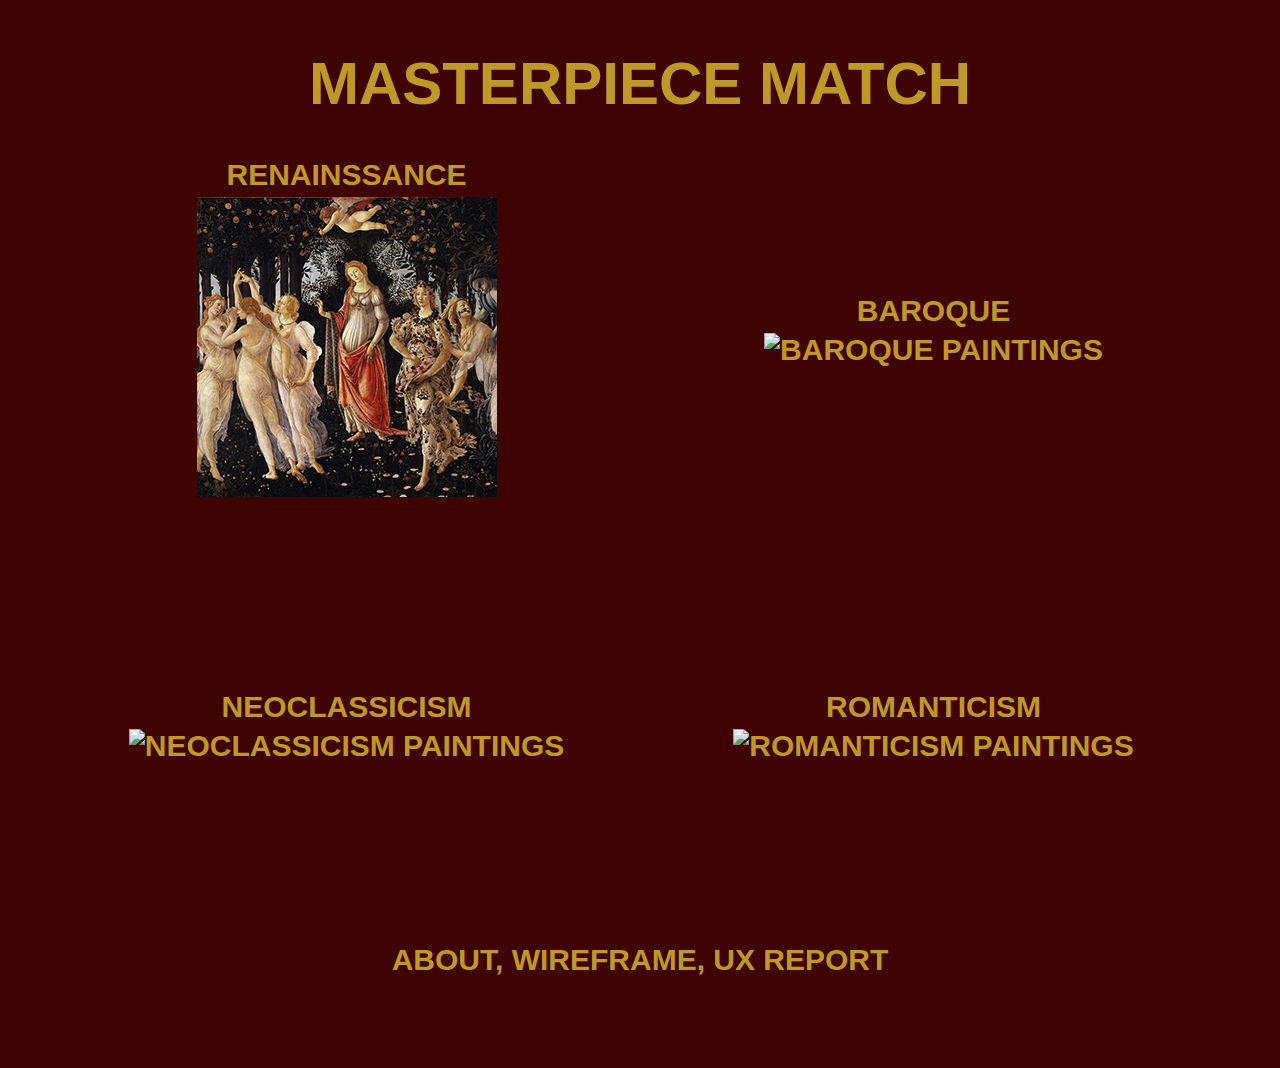
==== index.html @ 2873158c "before the image slider design" ====
<!DOCTYPE html>
<html lang="en">
  <head>
    <meta charset="UTF-8" />
    <meta http-equiv="X-UA-Compatible" content="IE=edge" />
    <meta name="viewport" content="width=device-width, initial-scale=1.0" />
    <!-- PUT A TITLE IN HERE -->
    <title>Masterpiece Match</title>
    <!-- PUT A DESCRIPTION IN HERE -->
    <meta name="description" content="slide the puzzle to learn about the history of masterpiece paintings from different art periods" />
    <!-- LINK TO NORMALIZE (FOR CONSISTENCY) -->
    <link rel="stylesheet" href="./styles/normalize.css" />
    <!-- LINK TO ANY FRAMEWORK STYLES HERE-->
    <!-- LINK TO YOUR STYLES -->
    <link rel="stylesheet" href="./styles/styles.css" />
    <!-- LINK TO EXTERNAL JS LIBRARIES HERE -->
    <!-- LINK TO YOUR JS HERE. NOTE THE DEFER ATTRIBUTE. -->
    <script src="../scripts/homepagescript.js" defer></script>
  </head>
  <body>
      <main>
        <div class="art-periods-container">
          <div class="header">MASTERPIECE MATCH</div>
          <div class="art-periods-box">
            <a href="./renaissance.html">
              <h4>Renainssance</h4>
              <img src="./images/renaissance-1.1.jpg" alt="renaissance paintings" class="art-periods-image">
            </a>
          </div>
          <div class="art-periods-box">
            <a href="./baroque.html">
              <h4>Baroque</h4>
              <img src="./images/baroque-1.1.jpeg" alt="baroque paintings" class="art-periods-image">
            </a>
          </div>
          <div class="art-periods-box">
            <a href="./neoclassicism.html">
              <h4>Neoclassicism</h4>
              <img src="./images/neoclassicism-1.1.jpeg" alt="neoclassicism paintings" class="art-periods-image">
            </a>
          </div>
          <div class="art-periods-box">
            <a href="./romanticism.html">
              <h4>Romanticism</h4>
              <img src="./images/romanticism-1.1.jpeg" alt="romanticism paintings" class="art-periods-image">
            </a>
        </div>
        <div class="footer">About, Wireframe, UX report</div>
      </main>
    </body>
</html>
---- styles/styles.css ----
/* ===== YOUR CSS GOES HERE ===== */
/* ===== START WITH GLOBAL STYLES THEN USE MEDIA QUERIES FOR LAYOUT ADJUSTMENTS ===== */
html {
  box-sizing: border-box;
}

*,
*::before,
*::after {
  box-sizing: inherit;
}

@import url('https://fonts.googleapis.com/css2?family=PT+Sans+Narrow&display=swap');

:root {
    --dark-red: #400303;
    --bright-red: #5B1212;
    --yellow: #BF9825;
    --font-size: 16px;
    --line-height: 1.5;
}

body {
  padding: 40px;
  background-color: var(--dark-red);
}

.header {
  color: var(--yellow);
  text-transform: uppercase;
  font-family:'PT Sans Narrow', sans-serif;
  font-size: 60px;

  grid-column-start: 1;
  grid-column-end: 3;
  justify-items: center;
  align-items: center;
}

.footer {
  color: var(--yellow);
  text-transform: uppercase;
  font-family:'PT Sans Narrow', sans-serif;
  font-size: 30px;
  justify-items: center;
  align-items: center;

  grid-column-start: 1;
  grid-column-end: 3;
}

.art-periods-container {
  display: grid;
  grid-template-columns: 1fr 1fr;
  grid-template-rows: 50px 1fr 1fr 100px;
  gap: 10px;
  padding: 10px;
  justify-items: center;
  align-items: center;

  font-family:'PT Sans Narrow', sans-serif;
  font-weight: bold;
}

.art-periods-box {
  display: flex;
  flex-direction: column;
}

.art-periods-box h4{
  text-align: center;
  margin-bottom: 5px;
}

a {
    text-decoration: none;
    text-transform: uppercase;
    color: var(--yellow);
    font-size: 30px;
}

@media screen and (min-width: 601px) {
  
	.art-periods-container {

	}

	.art-periods-box img {

	}
}
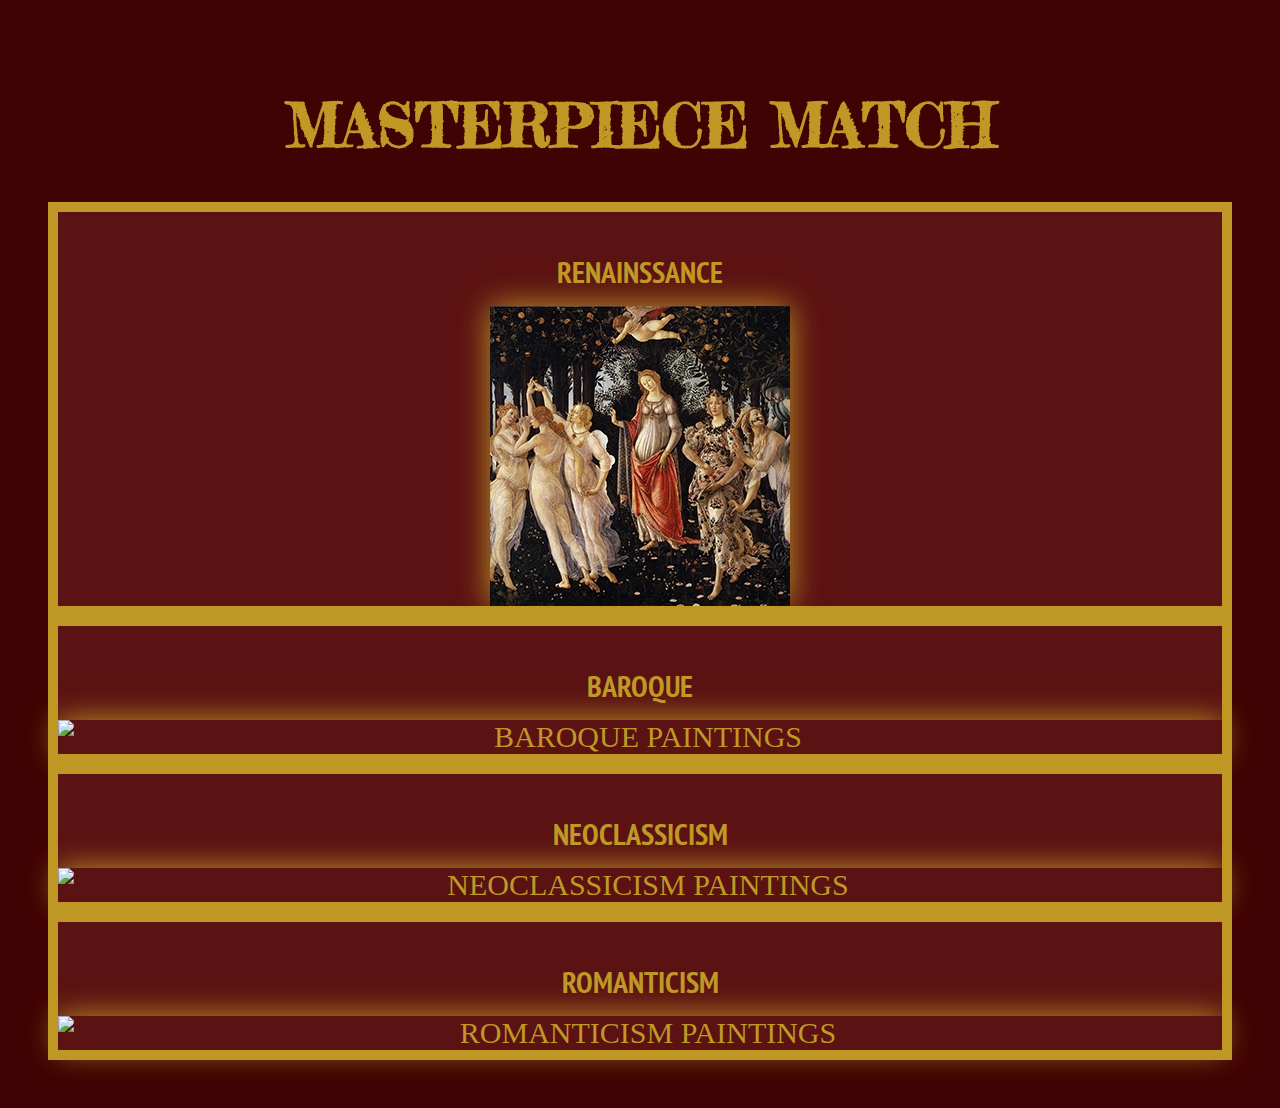
==== commit eef56328: "before survey" ====
--- a/index.html
+++ b/index.html
@@ -6,6 +6,7 @@
     <meta name="viewport" content="width=device-width, initial-scale=1.0" />
     <!-- PUT A TITLE IN HERE -->
     <title>Masterpiece Match</title>
+    <link href="https://fonts.googleapis.com/css2?family=Fredericka+the+Great&family=PT+Sans+Narrow&display=swap" rel="stylesheet">
     <!-- PUT A DESCRIPTION IN HERE -->
     <meta name="description" content="slide the puzzle to learn about the history of masterpiece paintings from different art periods" />
     <!-- LINK TO NORMALIZE (FOR CONSISTENCY) -->
@@ -14,38 +15,41 @@
     <!-- LINK TO YOUR STYLES -->
     <link rel="stylesheet" href="./styles/styles.css" />
     <!-- LINK TO EXTERNAL JS LIBRARIES HERE -->
+    <link rel="stylesheet" href="https://cdn.jsdelivr.net/npm/slick-carousel@1.8.1/slick/slick.css" />
+    <link rel="stylesheet" href="https://cdn.jsdelivr.net/npm/slick-carousel@1.8.1/slick/slick-theme.css" />
     <!-- LINK TO YOUR JS HERE. NOTE THE DEFER ATTRIBUTE. -->
-    <script src="../scripts/homepagescript.js" defer></script>
+    <script src="https://code.jquery.com/jquery-3.6.0.min.js"></script>
+    <script src="https://cdn.jsdelivr.net/npm/slick-carousel@1.8.1/slick/slick.min.js"></script>
+    <script src="./scripts/homepagescript.js" defer></script>
   </head>
   <body>
-      <main>
-        <div class="art-periods-container">
-          <div class="header">MASTERPIECE MATCH</div>
-          <div class="art-periods-box">
-            <a href="./renaissance.html">
-              <h4>Renainssance</h4>
-              <img src="./images/renaissance-1.1.jpg" alt="renaissance paintings" class="art-periods-image">
-            </a>
-          </div>
-          <div class="art-periods-box">
-            <a href="./baroque.html">
-              <h4>Baroque</h4>
-              <img src="./images/baroque-1.1.jpeg" alt="baroque paintings" class="art-periods-image">
-            </a>
-          </div>
-          <div class="art-periods-box">
-            <a href="./neoclassicism.html">
-              <h4>Neoclassicism</h4>
-              <img src="./images/neoclassicism-1.1.jpeg" alt="neoclassicism paintings" class="art-periods-image">
-            </a>
-          </div>
-          <div class="art-periods-box">
-            <a href="./romanticism.html">
-              <h4>Romanticism</h4>
-              <img src="./images/romanticism-1.1.jpeg" alt="romanticism paintings" class="art-periods-image">
-            </a>
-        </div>
-        <div class="footer">About, Wireframe, UX report</div>
-      </main>
+    <h1>
+      MASTERPIECE MATCH
+    </h1>
+    <div class="carousel">
+      <div class="carousel-item">
+        <a href="./renaissance.html">
+          <h4>Renainssance</h4>
+          <img src="./images/renaissance-1.1.jpg" alt="renaissance paintings" class="art-periods-image">
+        </a>
+      </div>
+      <div class="carousel-item">
+        <a href="./baroque.html">
+          <h4>Baroque</h4>
+          <img src="./images/baroque-1.1.jpeg" alt="baroque paintings" class="art-periods-image">
+        </a>
+      </div>
+      <div class="carousel-item">
+        <a href="./neoclassicism.html">
+          <h4>Neoclassicism</h4>
+          <img src="./images/neoclassicism-1.1.jpeg" alt="neoclassicism paintings" class="art-periods-image">
+        </a>
+      </div>
+      <div class="carousel-item">
+        <a href="./romanticism.html">
+          <h4>Romanticism</h4>
+          <img src="./images/romanticism-1.1.jpeg" alt="romanticism paintings" class="art-periods-image">
+        </a>
+    </div>
     </body>
-</html>
+</html>--- a/styles/styles.css
+++ b/styles/styles.css
@@ -11,6 +11,7 @@
 }
 
 @import url('https://fonts.googleapis.com/css2?family=PT+Sans+Narrow&display=swap');
+@import url('https://fonts.googleapis.com/css2?family=Fredericka+the+Great&family=PT+Sans+Narrow&display=swap');
 
 :root {
     --dark-red: #400303;
@@ -21,20 +22,36 @@
 }
 
 body {
+  background-color: var(--dark-red);
   padding: 40px;
-  background-color: var(--dark-red);
 }
 
-.header {
+#board {
+  width: 360px;
+  height: 360px;
+  background-color: var(--bright-red);
+  border: 10px solid var(--yellow);
+
+  margin: 0 auto;
+  margin-top: 100px;
+  display: grid;
+  grid-template-columns: repeat(3, 1fr);
+  grid-template-rows: repeat(3, 1fr);
+}
+
+#board img {
+  width: 100%;
+  height: 100%;
+  border: 1px solid var(--yellow);
+}
+
+h1 {
   color: var(--yellow);
   text-transform: uppercase;
-  font-family:'PT Sans Narrow', sans-serif;
+  font-weight: bold;
+  font-family: 'Fredericka the Great', cursive;
   font-size: 60px;
-
-  grid-column-start: 1;
-  grid-column-end: 3;
-  justify-items: center;
-  align-items: center;
+  text-align: center;
 }
 
 .footer {
@@ -44,32 +61,6 @@
   font-size: 30px;
   justify-items: center;
   align-items: center;
-
-  grid-column-start: 1;
-  grid-column-end: 3;
-}
-
-.art-periods-container {
-  display: grid;
-  grid-template-columns: 1fr 1fr;
-  grid-template-rows: 50px 1fr 1fr 100px;
-  gap: 10px;
-  padding: 10px;
-  justify-items: center;
-  align-items: center;
-
-  font-family:'PT Sans Narrow', sans-serif;
-  font-weight: bold;
-}
-
-.art-periods-box {
-  display: flex;
-  flex-direction: column;
-}
-
-.art-periods-box h4{
-  text-align: center;
-  margin-bottom: 5px;
 }
 
 a {
@@ -79,13 +70,49 @@
     font-size: 30px;
 }
 
-@media screen and (min-width: 601px) {
-  
-	.art-periods-container {
+.carousel-item {
+  text-align: center;
+  background-color: var(--bright-red);
+  border: 10px solid var(--yellow);
+}
 
-	}
+img {
+  display: block;
+  margin: auto;
+  text-align: center;
+  box-shadow:0px 0px 30px var(--yellow);
+}
 
-	.art-periods-box img {
+h4 {
+  margin-bottom: 15px;
+  font-family: 'PT Sans Narrow', sans-serif;
+}
 
-	}
-}+#slick-slide04.slick-slide.slick-active {
+  display: none;
+}
+
+.button-container {
+  display: flex;
+  justify-content: center;
+  margin-top: 30px;
+}
+
+button {
+  background-color: var(--yellow);
+  color: var(--dark-red);
+  font-family: 'PT Sans Narrow', sans-serif;
+  font-size: 18px;
+  padding: 8px 16px;
+  border: none;
+  cursor: pointer;
+  margin: 8px;
+  text-transform: uppercase;
+  transition: background-color 0.3s, color 0.3s;
+}
+
+button:hover {
+  background-color: var(--bright-red);
+  color: var(--yellow);
+}
+
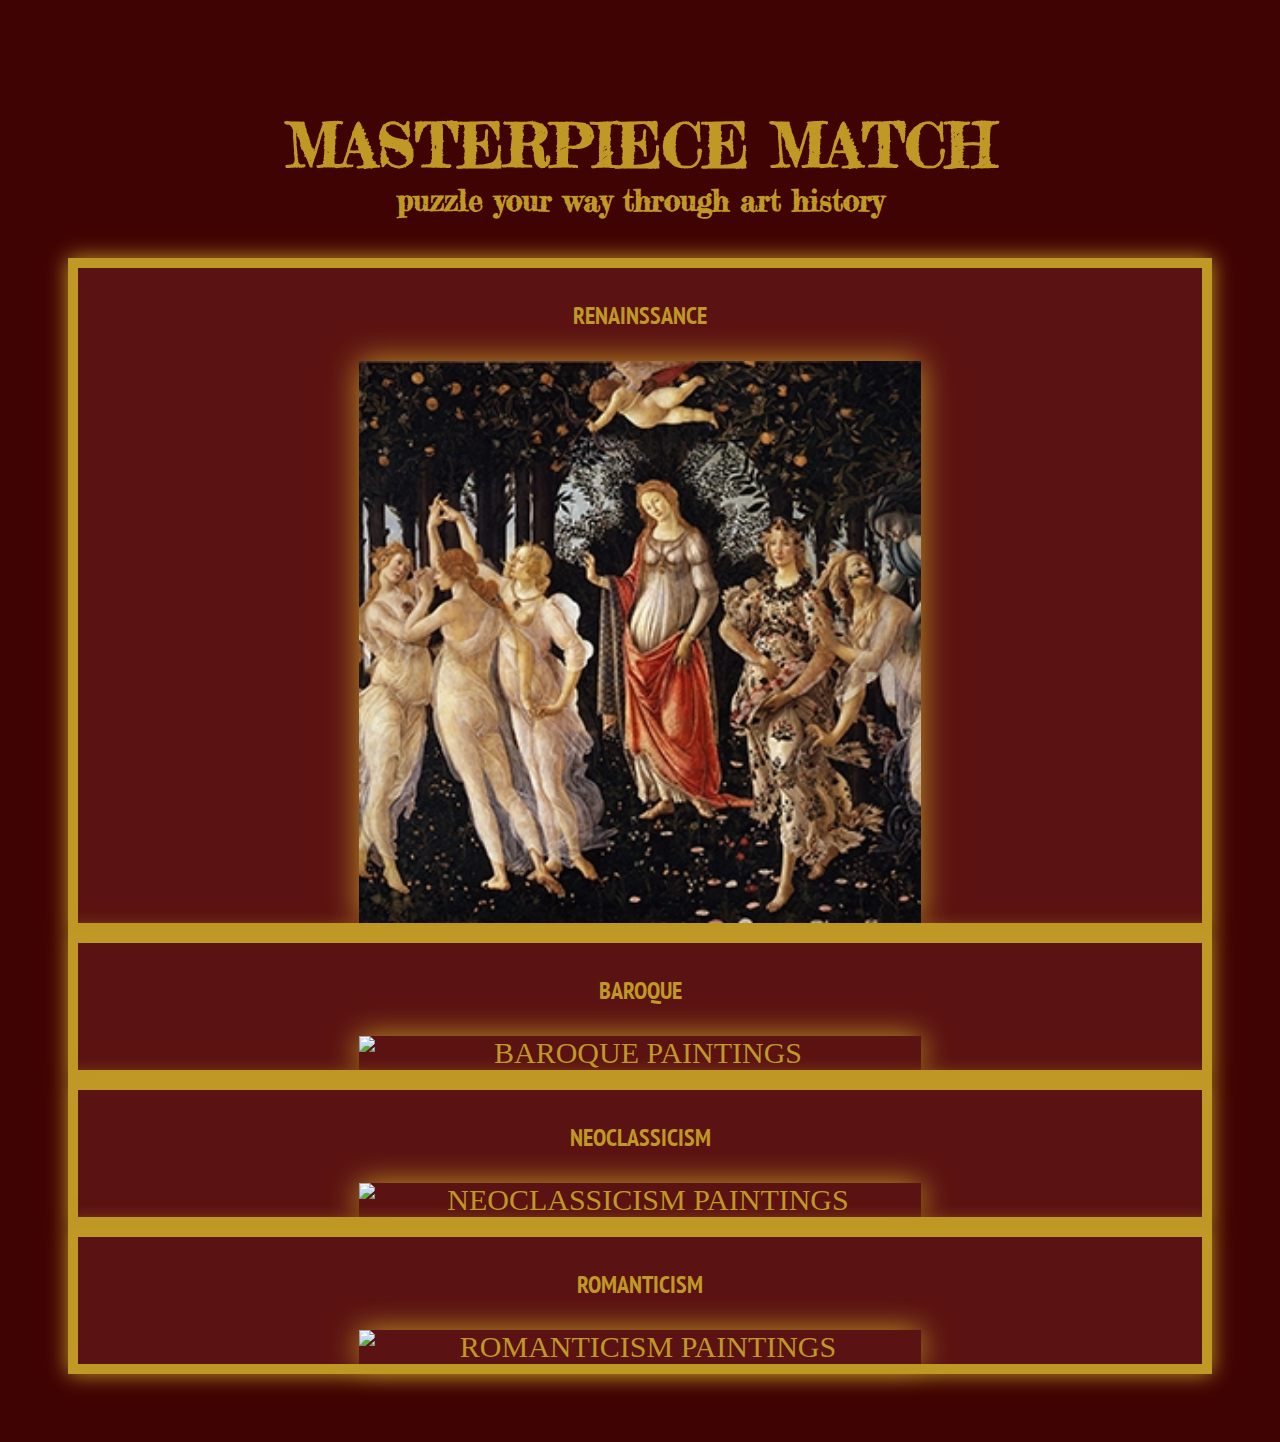
==== commit dc3c0f3e: "class github upload" ====
--- a/index.html
+++ b/index.html
@@ -23,9 +23,8 @@
     <script src="./scripts/homepagescript.js" defer></script>
   </head>
   <body>
-    <h1>
-      MASTERPIECE MATCH
-    </h1>
+    <h1>MASTERPIECE MATCH</h1>
+    <h2>puzzle your way through art history</h2>
     <div class="carousel">
       <div class="carousel-item">
         <a href="./renaissance.html">
--- a/styles/styles.css
+++ b/styles/styles.css
@@ -23,7 +23,7 @@
 
 body {
   background-color: var(--dark-red);
-  padding: 40px;
+  padding: 60px;
 }
 
 #board {
@@ -33,7 +33,7 @@
   border: 10px solid var(--yellow);
 
   margin: 0 auto;
-  margin-top: 100px;
+  margin-top: 50px;
   display: grid;
   grid-template-columns: repeat(3, 1fr);
   grid-template-rows: repeat(3, 1fr);
@@ -52,15 +52,24 @@
   font-family: 'Fredericka the Great', cursive;
   font-size: 60px;
   text-align: center;
+  margin-bottom: 0px;
 }
 
-.footer {
+h2 {
   color: var(--yellow);
-  text-transform: uppercase;
-  font-family:'PT Sans Narrow', sans-serif;
+  font-weight: bold;
+  font-family: 'Fredericka the Great', cursive;
   font-size: 30px;
-  justify-items: center;
-  align-items: center;
+  text-align: center;
+  margin-top: 0px;
+  margin-bottom: 40px;
+}
+
+h4 {
+  margin-bottom: 30px;
+  font-family: 'PT Sans Narrow', sans-serif;
+  font-size: 24px;
+  font-weight: bold; 
 }
 
 a {
@@ -70,22 +79,60 @@
     font-size: 30px;
 }
 
+nav {
+  display: flex;
+  justify-content: center;
+}
+
+nav ul {
+  list-style: none;
+  margin: 0;
+  padding: 0;
+  display: flex;
+}
+
+nav li {
+  margin: 0 10px;
+}
+
+nav a {
+  text-decoration: none;
+  color: var(--yellow);
+  font-size: 30px;
+  text-transform: uppercase;
+  font-family: 'Fredericka the Great', cursive;
+  font-weight: bold;
+}
+
+nav a:hover {
+
+}
+
 .carousel-item {
   text-align: center;
   background-color: var(--bright-red);
   border: 10px solid var(--yellow);
+  box-shadow: 0px 0px 20px var(--yellow);
 }
 
-img {
+.carousel-item:hover {
+  background-color: var(--yellow);
+  transform: scale(1.03); 
+  transition: background-color 0.3s, transform 0.3s;
+}
+
+.carousel-item:hover h4 {
+  color: var(--bright-red);
+  transform: scale(1.03); 
+}
+
+.art-periods-image {
+  width: 50%; 
+  height: auto; 
   display: block;
   margin: auto;
   text-align: center;
-  box-shadow:0px 0px 30px var(--yellow);
-}
-
-h4 {
-  margin-bottom: 15px;
-  font-family: 'PT Sans Narrow', sans-serif;
+  box-shadow: 0px 0px 30px var(--yellow);
 }
 
 #slick-slide04.slick-slide.slick-active {
@@ -116,3 +163,19 @@
   color: var(--yellow);
 }
 
+footer {
+  position: fixed;
+  right: 40px;
+  bottom: 40px;
+}
+
+.footer {
+  font-family: 'PT Sans Narrow', sans-serif;
+  font-size: 30px;
+  color: var(--yellow);
+  text-decoration: none;
+}
+
+.footer:hover {
+  text-decoration: underline;
+}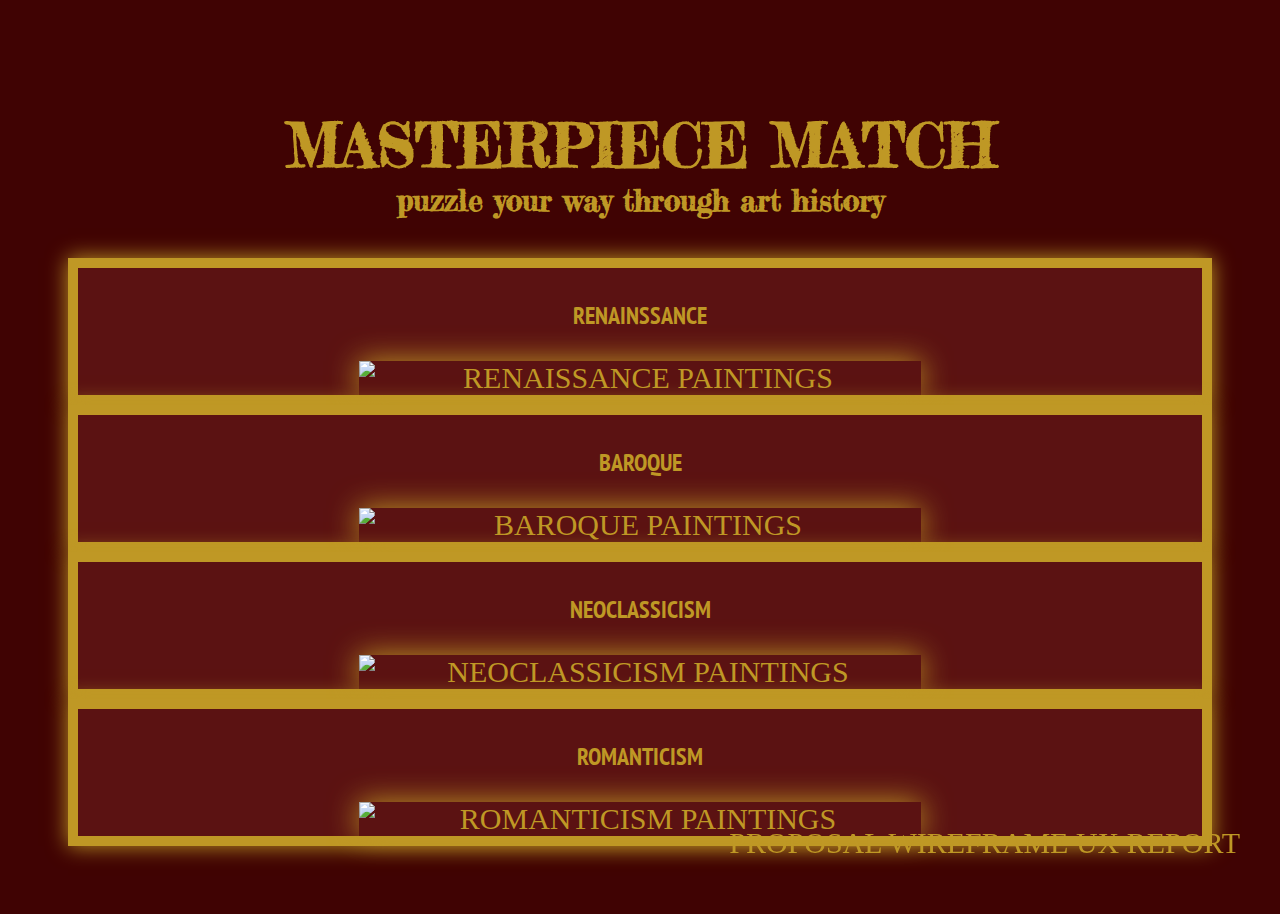
==== commit ffe939b5: "now it should work" ====
--- a/index.html
+++ b/index.html
@@ -15,40 +15,49 @@
     <!-- LINK TO YOUR STYLES -->
     <link rel="stylesheet" href="./styles/styles.css" />
     <!-- LINK TO EXTERNAL JS LIBRARIES HERE -->
-    <link rel="stylesheet" href="https://cdn.jsdelivr.net/npm/slick-carousel@1.8.1/slick/slick.css" />
-    <link rel="stylesheet" href="https://cdn.jsdelivr.net/npm/slick-carousel@1.8.1/slick/slick-theme.css" />
     <!-- LINK TO YOUR JS HERE. NOTE THE DEFER ATTRIBUTE. -->
-    <script src="https://code.jquery.com/jquery-3.6.0.min.js"></script>
-    <script src="https://cdn.jsdelivr.net/npm/slick-carousel@1.8.1/slick/slick.min.js"></script>
     <script src="./scripts/homepagescript.js" defer></script>
   </head>
   <body>
     <h1>MASTERPIECE MATCH</h1>
     <h2>puzzle your way through art history</h2>
-    <div class="carousel">
-      <div class="carousel-item">
-        <a href="./renaissance.html">
-          <h4>Renainssance</h4>
-          <img src="./images/renaissance-1.1.jpg" alt="renaissance paintings" class="art-periods-image">
-        </a>
+      <div class="carousel">
+        <div class="carousel-item">
+          <a href="./renaissance.html">
+            <h4>Renainssance</h4>
+            <img src="./images/renaissance31.jpg" alt="renaissance paintings" class="art-periods-image">
+          </a>
+        </div>
+        <div class="carousel-item">
+          <a href="./baroque.html">
+            <h4>Baroque</h4>
+            <img src="./images/baroque31.jpeg" alt="baroque paintings" class="art-periods-image">
+          </a>
+        </div>
+        <div class="carousel-item">
+          <a href="./neoclassicism.html">
+            <h4>Neoclassicism</h4>
+            <img src="./images/neoclassicism31.jpeg" alt="neoclassicism paintings" class="art-periods-image">
+          </a>
+        </div>
+        <div class="carousel-item">
+          <a href="./romanticism.html">
+            <h4>Romanticism</h4>
+            <img src="./images/romanticism31.jpeg" alt="romanticism paintings" class="art-periods-image">
+          </a>
+        </div>
       </div>
-      <div class="carousel-item">
-        <a href="./baroque.html">
-          <h4>Baroque</h4>
-          <img src="./images/baroque-1.1.jpeg" alt="baroque paintings" class="art-periods-image">
-        </a>
-      </div>
-      <div class="carousel-item">
-        <a href="./neoclassicism.html">
-          <h4>Neoclassicism</h4>
-          <img src="./images/neoclassicism-1.1.jpeg" alt="neoclassicism paintings" class="art-periods-image">
-        </a>
-      </div>
-      <div class="carousel-item">
-        <a href="./romanticism.html">
-          <h4>Romanticism</h4>
-          <img src="./images/romanticism-1.1.jpeg" alt="romanticism paintings" class="art-periods-image">
-        </a>
-    </div>
+  </div>
+  <footer>
+    <a href="./CM523 Project Proposal.pdf">
+      proposal
+    </a>
+    <a href="./Masterpiece Match Wireframe.pdf">
+      wireframe
+    </a>
+    <a href="./CM523 UX report.pdf">
+      ux report
+    </a>
+  </footer>
     </body>
 </html>